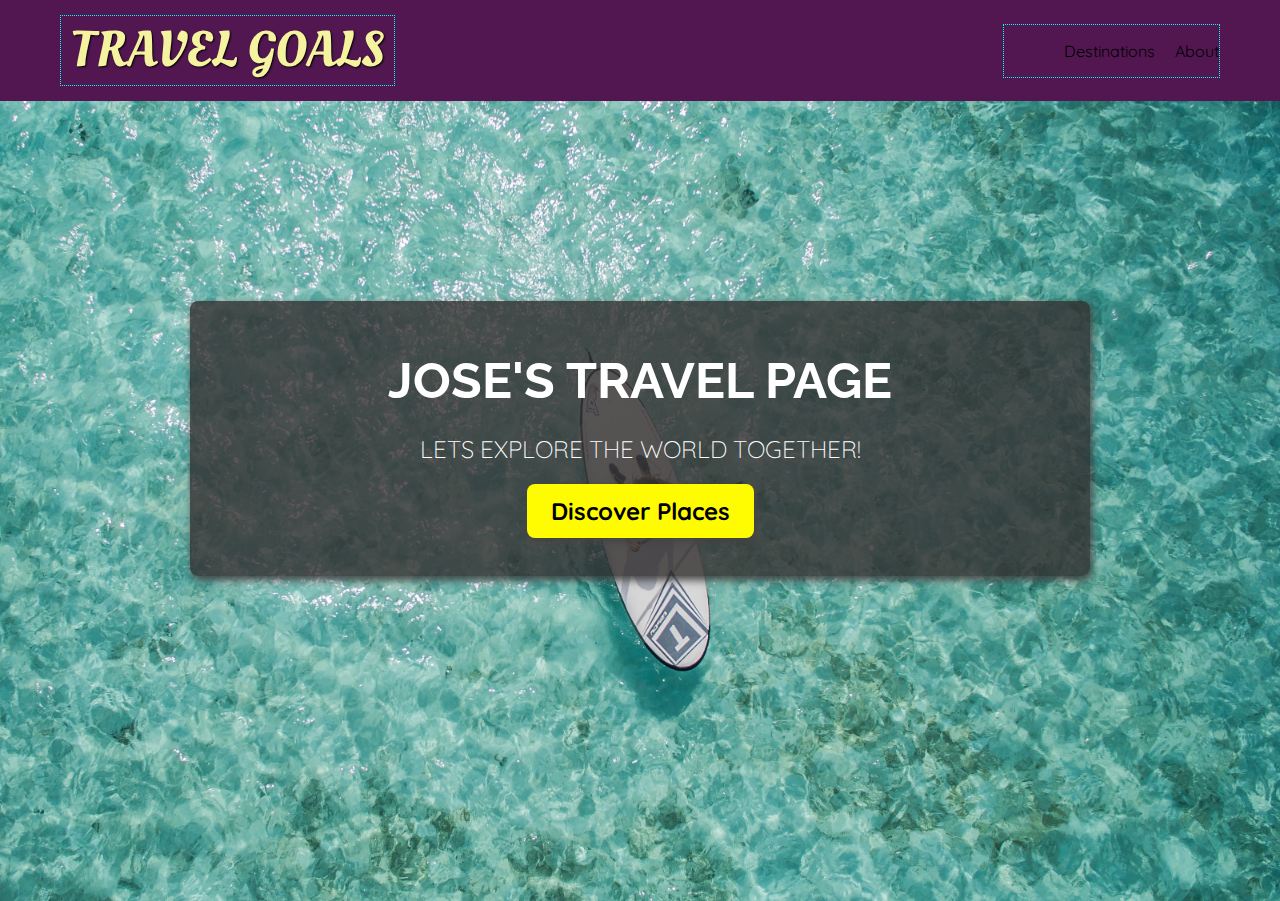
==== index.html @ 04c4da9d "=adding Files For Section 7" ====
<!DOCTYPE html>
<html lang="en">
  <head>
    <meta charset="UTF-8" />
    <meta name="viewport" content="width=device-width, initial-scale=1.0" />
    <link rel="stylesheet" href="shared.css">
    <link rel="stylesheet" href="style.css">
    <link
      href="https://fonts.googleapis.com/css2?family=Raleway:wght@700&family=Oleo+Script:wght@700&family=Quicksand:wght@300;500;700&display=swap"
      rel="stylesheet"
    />
    <title>Travel Goals</title>
  </head>
  <body>
    <header>
        <div id="page-logo">
            <a href="/index.html">Travel Goals</a>
        </div>
        <nav>
            <ul>
                <li><a href="/places.html">Destinations</a></li>
                <li><a href="">About</a></li>
            </ul>
        </nav>
    </header>
    <main>
        <section id="hero">
          <div id="hero-content">
            <h1>Jose's Travel page</h1>
            <p>Lets explore the world together!</p>
            <a href="places.html">Discover Places</a>
          </div>
        </section>
        <section id="highlights">

        </section>
    </main>
    <footer>

    </footer>
  </body>
</html>
---- shared.css ----
body {
    font-family: "Quicksand", sans-serif;
    margin: 0;

}

a {
    text-decoration: none;
    color: black;

}

header {
    background-color: rgb(82,23,81);
    display: flex; 
    align-items: center;
    justify-content: space-between;
    padding: 15px 60px;
}

#page-logo a {
    padding: 10px;
    font-family: "Oleo Script", sans-serif;
    color: rgb(245,243,160);
    font-size: 50px;
    text-decoration: none;
    text-transform: uppercase;
    text-shadow: 1px 1px 2px rgb(0,0,0);
}

header ul {
    display: flex;
}

header li {
    margin-left: 20px;
}

#page-logo {
    border: 1px solid cyan;
    border-style: dotted;
}

nav {
    border: 1px solid cyan;
    border-style: dotted;
}


ul {
    list-style: none;
}
---- style.css ----
#hero {
    height: 800px;
    background-image: url("/images/places/ocean.jpg");
    background-position: center;
    background-size: cover;
}

#hero-content {
    width: 900px;
    background-color: rgba(51,47,47, 0.8);
    box-shadow: 2px 4px 8px rgb(68,67,67);
    border-radius: 8px;
    text-align: center;
    padding: 50px 0;
    margin: 0 auto;
    position: relative;
    top: 200px;
}

#hero-content h1 {
    color: white;
    text-transform: uppercase;
    font-size: 50px;
    font-family: "Raleway", sans-serif;
    margin: 0;
}

#hero-content p {
    color: white;
    margin-bottom: 32px;
    text-transform: uppercase;
    font-size: 24px;
    font-weight: 300;
}

#hero-content a {
    box-shadow: 2px 4px 8px rgb(68,67,67);
    background-color: rgb(255, 251, 0);
    border-radius: 8px;
    padding: 12px 24px;
    font-size: 24px;
    font-weight: 700;

}

#hero-content a:hover {
 background-color: rgb(255,238, 0);

}
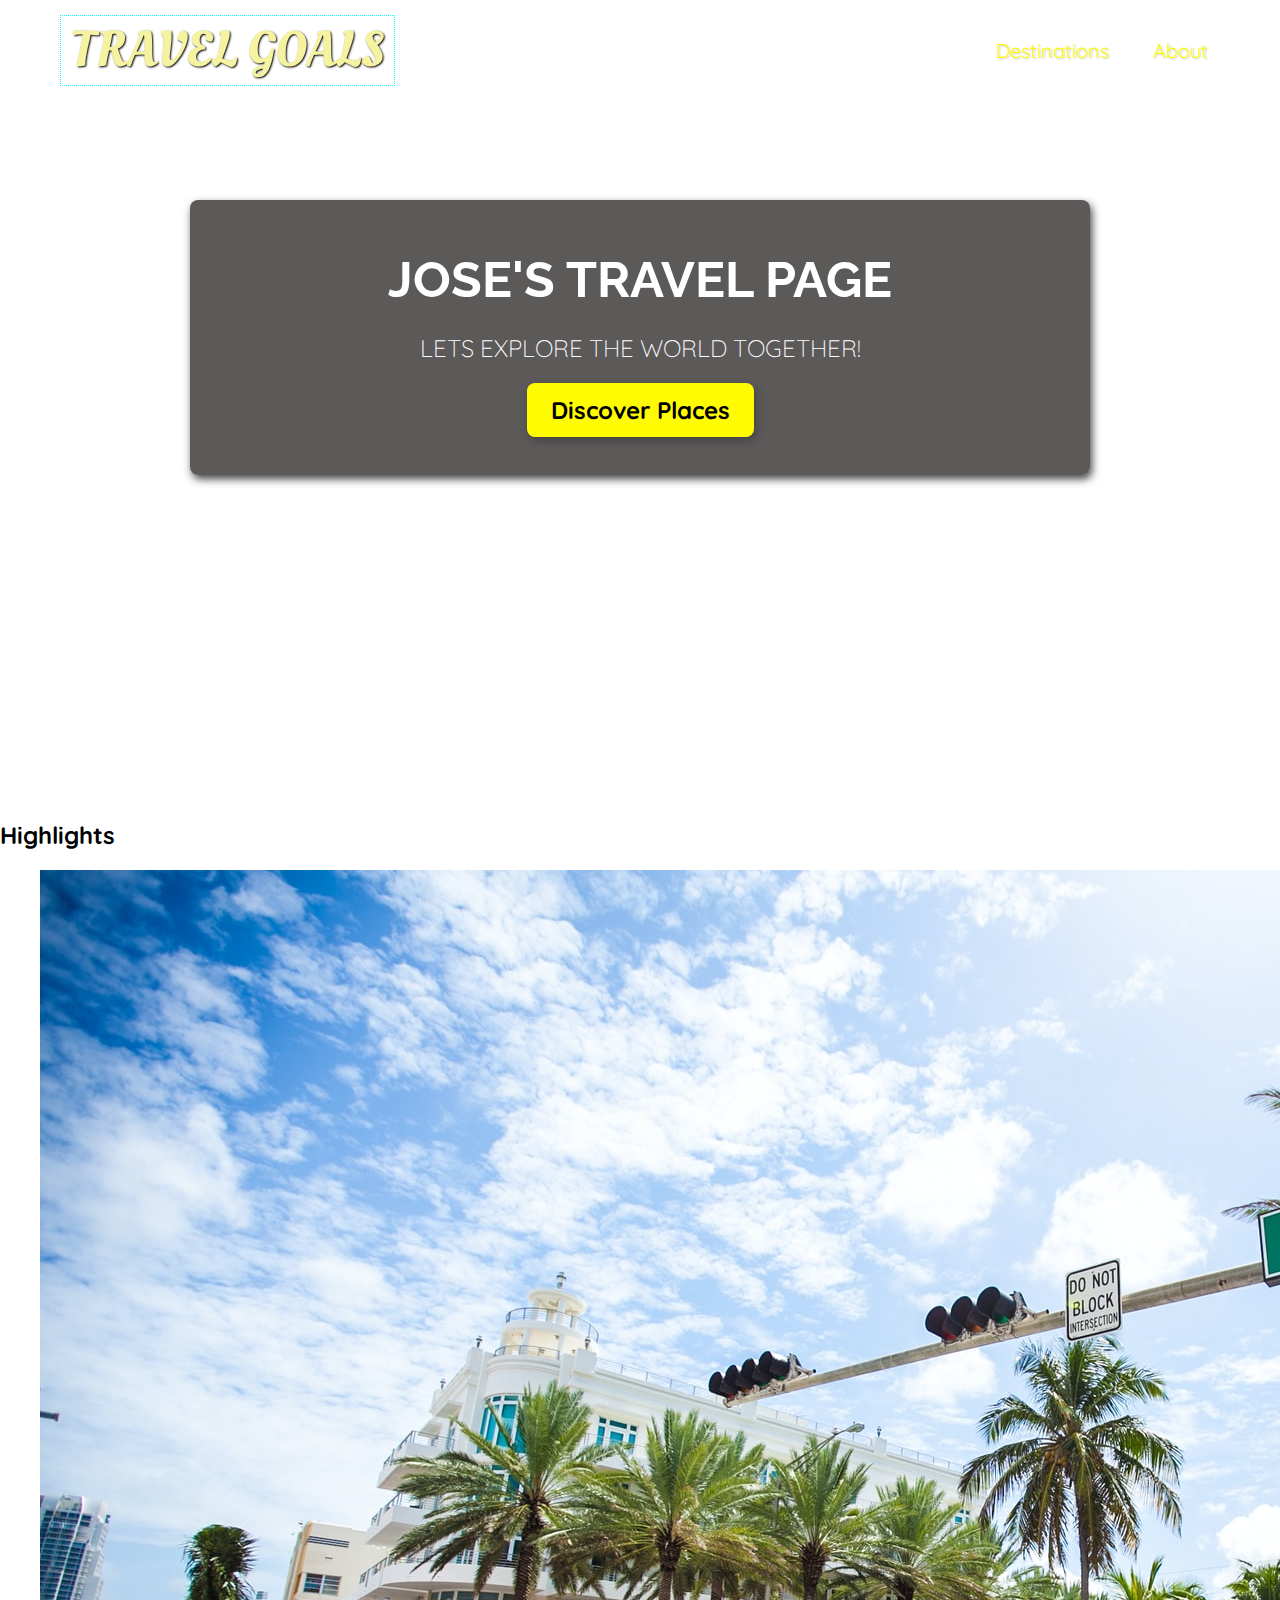
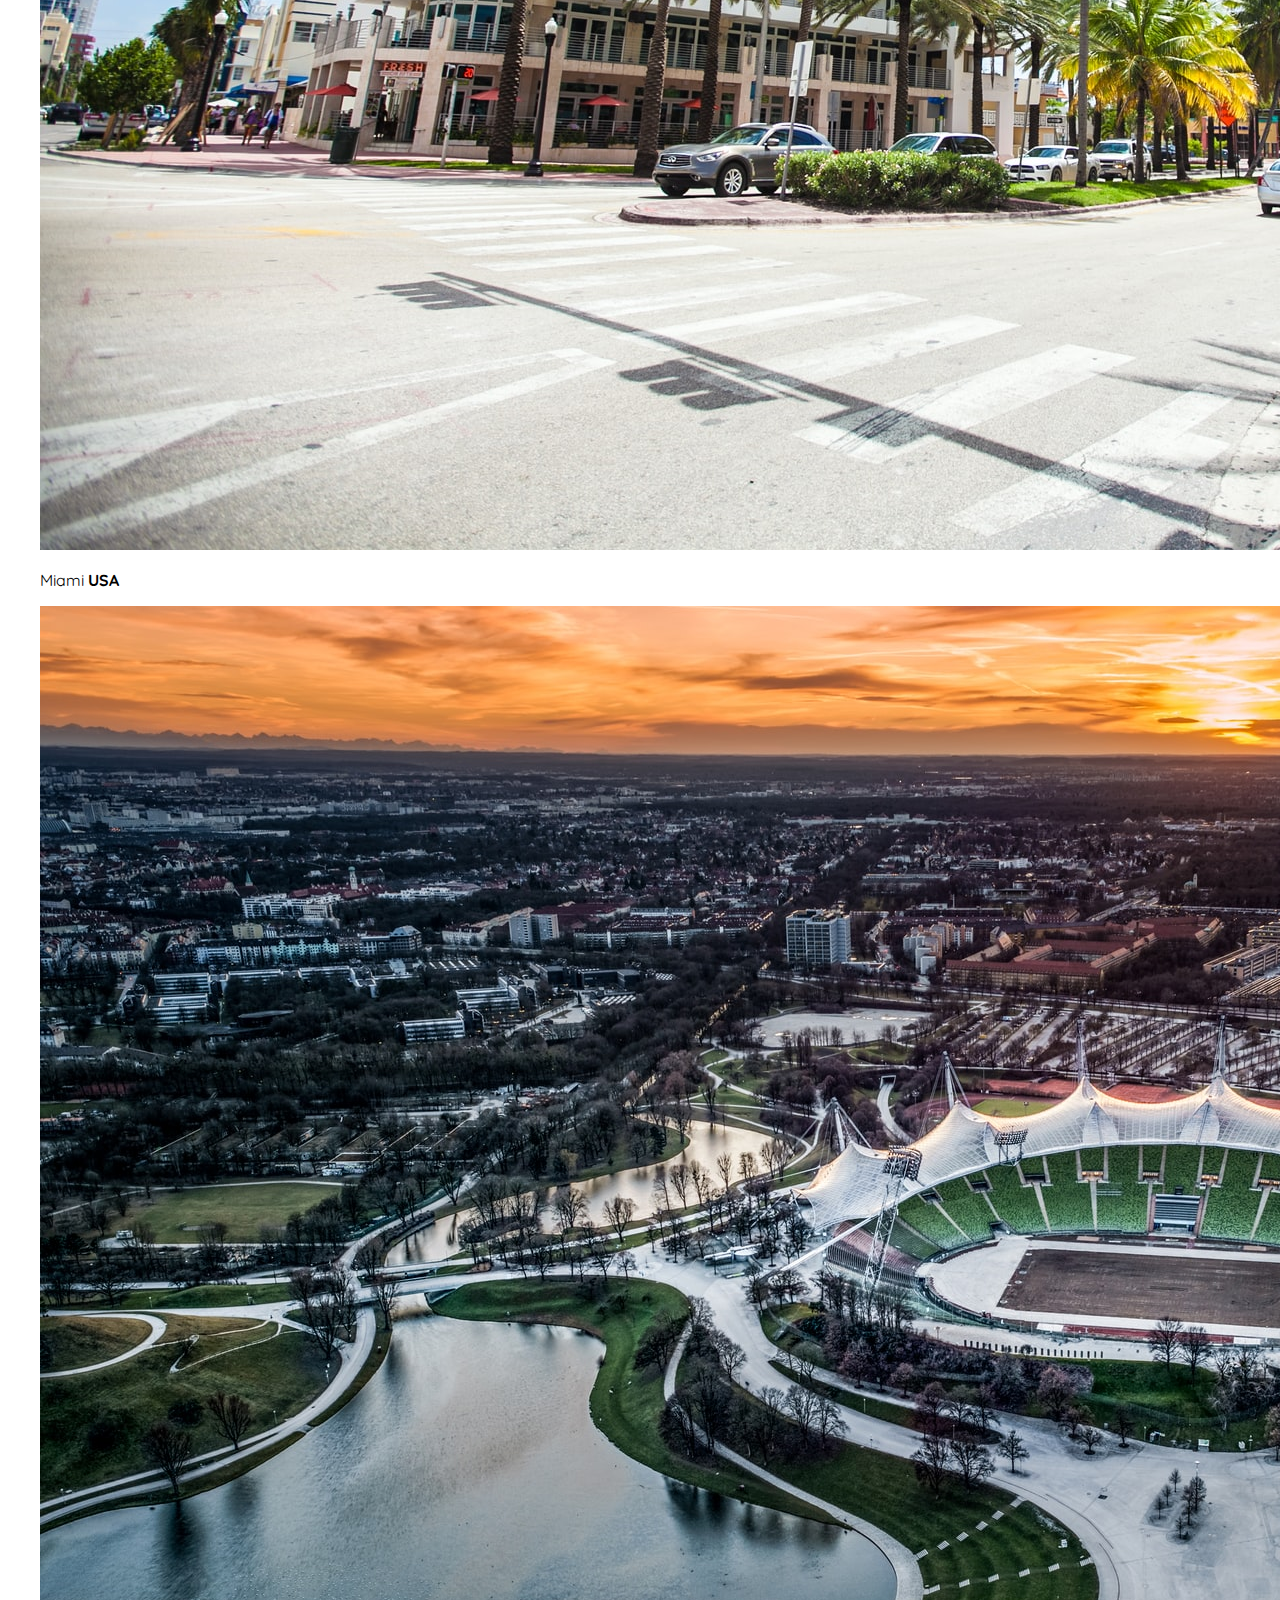
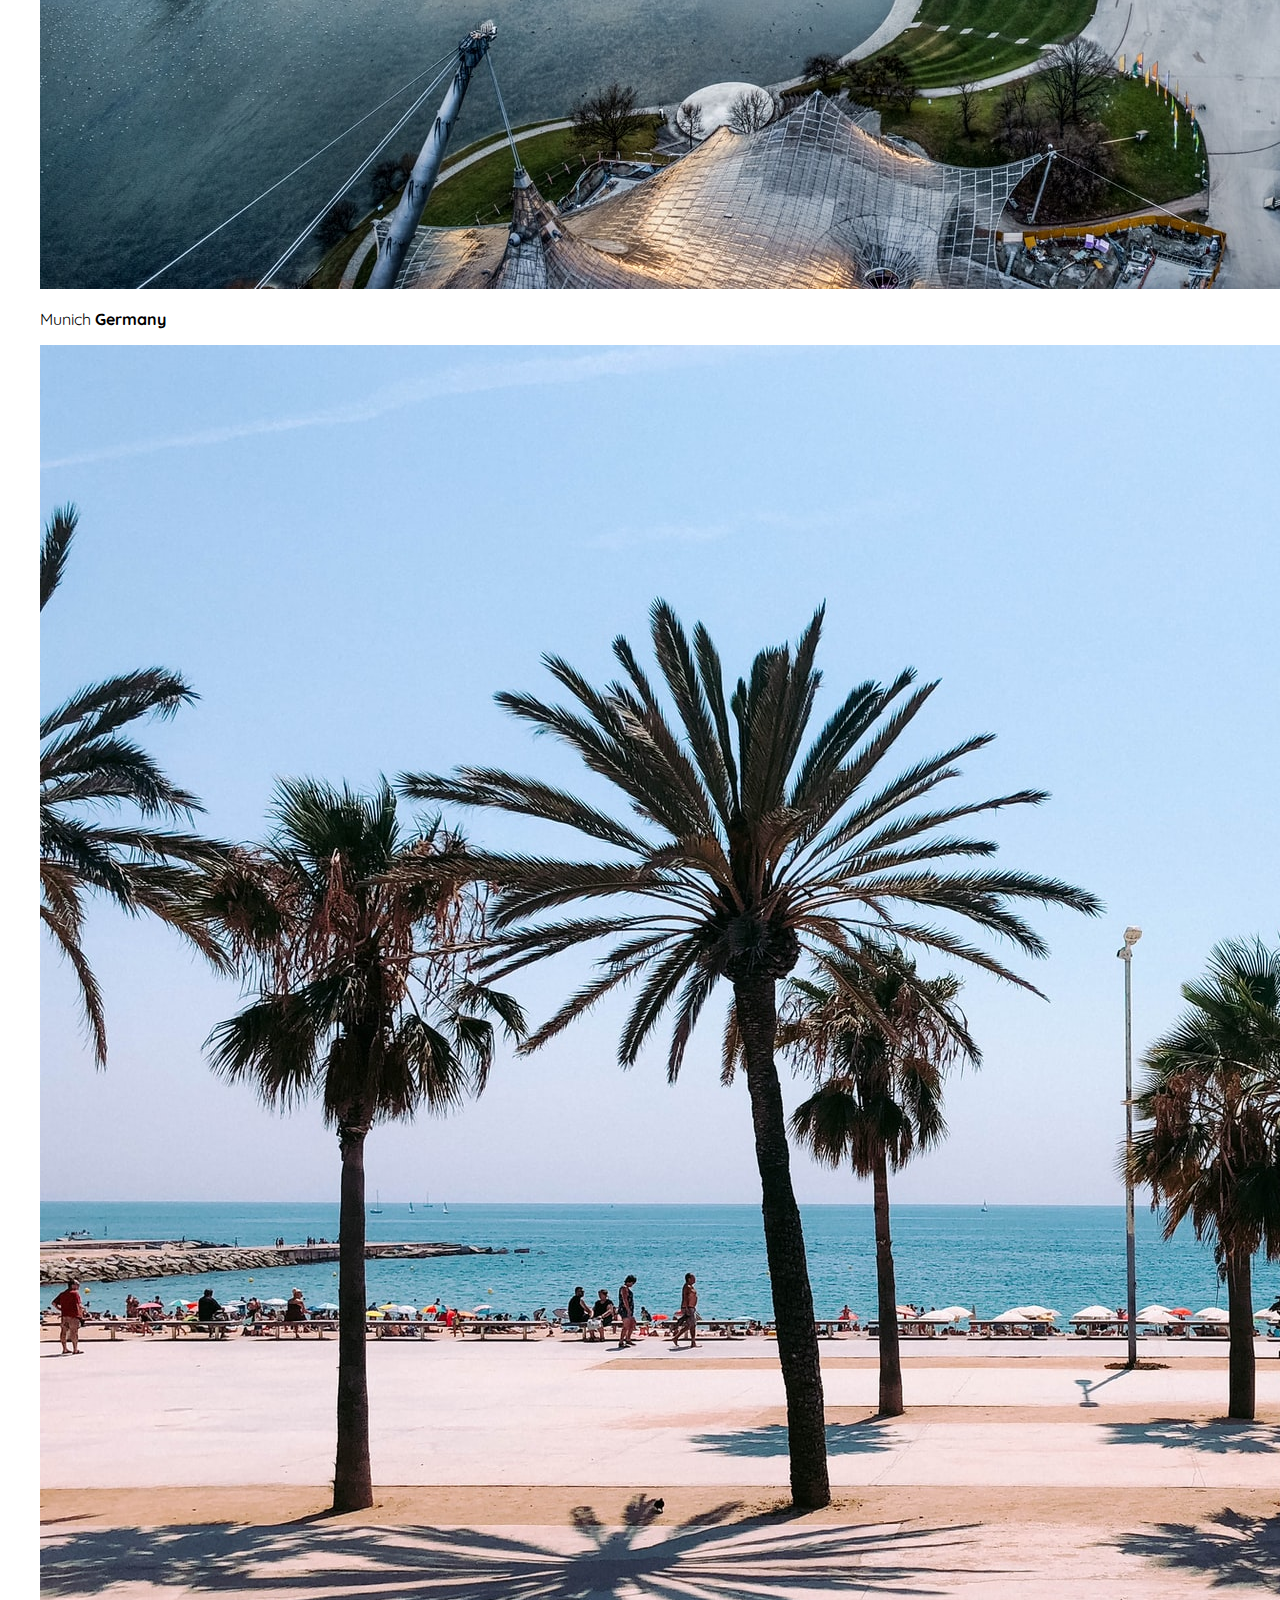
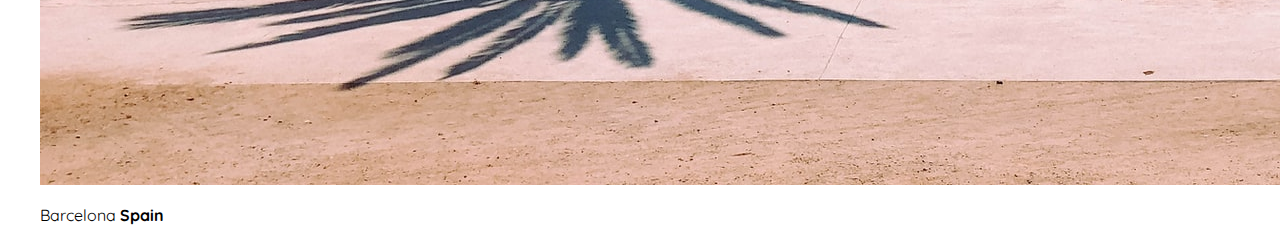
==== commit 5f32a093: "=Adding images and html structure of highlights" ====
--- a/index.html
+++ b/index.html
@@ -32,7 +32,21 @@
           </div>
         </section>
         <section id="highlights">
-
+          <h2>Highlights</h2>
+          <ul id="destinations">
+            <li class="destination">
+              <img src="images/places/miami.jpg" alt="miami streets on sunny day">
+              <p>Miami <strong>USA</strong></p>
+            </li>
+            <li class="destination">
+              <img src="images/places/munich.jpg" alt="Munich stadium in winter">
+              <p>Munich <strong>Germany</strong></p>
+            </li>
+            <li class="destination">
+              <img src="images/places/barcelona.jpg" alt="palm beach in barcelona">
+              <p>Barcelona <strong>Spain</strong></p>
+            </li>
+          </ul>
         </section>
     </main>
     <footer>
--- a/shared.css
+++ b/shared.css
@@ -11,13 +11,27 @@
 }
 
 header {
-    background-color: rgb(82,23,81);
     display: flex; 
     align-items: center;
     justify-content: space-between;
     padding: 15px 60px;
+    position: absolute;
+    width: 100%;
+    box-sizing: border-box;
 }
 
+header a {
+    color: rgb(255, 251, 0);
+    font-size: 20px;
+    padding: 12px;
+    text-shadow: 1px 1px 2px rgba(0,0,0,0.2); 
+    border-radius: 6px;
+}
+
+header a:hover {
+    color: rgb(77,77,77);
+    background-color: rgb(255, 251, 0);
+}
 #page-logo a {
     padding: 10px;
     font-family: "Oleo Script", sans-serif;
@@ -41,12 +55,6 @@
     border-style: dotted;
 }
 
-nav {
-    border: 1px solid cyan;
-    border-style: dotted;
-}
-
-
 ul {
     list-style: none;
 }
--- a/style.css
+++ b/style.css
@@ -1,6 +1,6 @@
 #hero {
     height: 800px;
-    background-image: url("/images/places/ocean.jpg");
+    background-image: url("http://127.0.0.1:5500/hundred-days-of-code/images/places/ocean.jpg");
     background-position: center;
     background-size: cover;
 }
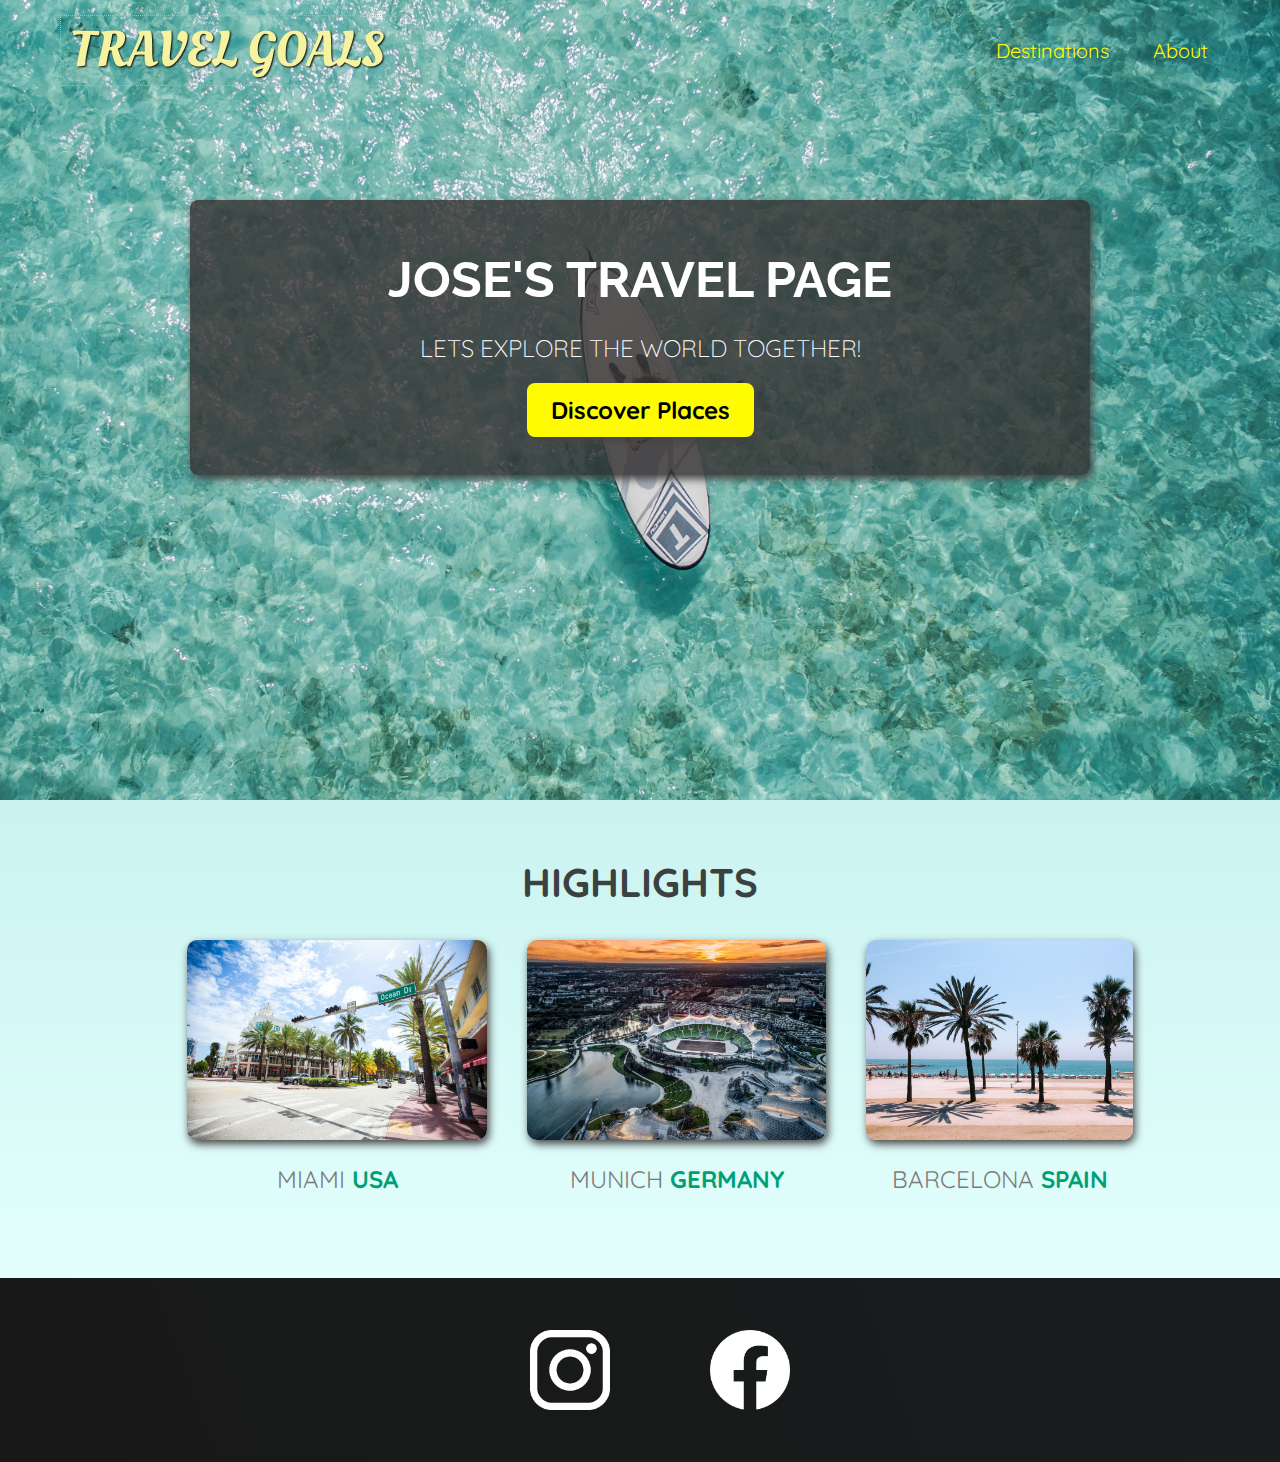
==== commit 6f32e5c5: "=adding Files for places html" ====
--- a/index.html
+++ b/index.html
@@ -50,7 +50,18 @@
         </section>
     </main>
     <footer>
-
+      <ul>
+        <li>
+          <a href="https://www.instagram.com">
+            <img src="/images/icons/insta.png" alt="Instagram Logo">
+          </a>
+        </li>
+        <li>
+          <a href="https://www.facebook.com">
+            <img src="/images/icons/facebook.png" alt="Facebook Logo">
+          </a>
+        </li>
+      </ul>
     </footer>
   </body>
 </html>
--- a/shared.css
+++ b/shared.css
@@ -58,3 +58,25 @@
 ul {
     list-style: none;
 }
+
+footer {
+    background: linear-gradient(70deg, rgb(24,24,24), rgb(25,29,29));
+    padding: 36px;
+}
+
+
+footer ul {
+    display: flex;
+    justify-content: center;
+}
+ 
+footer li {
+    width: 80px;
+    height: 80px;
+    margin: 0 50px;
+}
+
+footer img {
+    width: 100%;
+    height: 100%;
+}--- a/style.css
+++ b/style.css
@@ -1,6 +1,6 @@
 #hero {
     height: 800px;
-    background-image: url("http://127.0.0.1:5500/hundred-days-of-code/images/places/ocean.jpg");
+    background-image: url("/images/places/ocean.jpg");
     background-position: center;
     background-size: cover;
 }
@@ -46,4 +46,48 @@
 #hero-content a:hover {
  background-color: rgb(255,238, 0);
 
+}
+
+#highlights {
+    padding: 24px;
+    background: linear-gradient(0deg, rgb(227,255,253), rgb(202,243,240));
+}
+
+#highlights h2 {
+    text-transform: uppercase;
+    text-align: center;
+    font-size: 40px;
+    color: rgb(59, 65, 64);    
+}
+
+#destinations {
+    display: flex;
+    width: 90%;
+    margin: auto;
+    justify-content: center;
+    margin-bottom: 40px;
+}
+
+.destination {
+    margin: 0 20px;
+    text-transform: uppercase;
+}
+
+.destination p {
+    text-align: center;
+    font-size: 24px ;
+    color: rgb(124,123,123);
+    margin: 20px 0;
+}
+
+.destination strong {
+    color: rgb(0,160,117);
+}
+
+.destination img {
+    height: 200px;
+    width: 100%;
+    box-shadow: 2px 4px 8px rgb(68,67,67);
+    border-radius: 10px;
+    object-fit: cover;
 }